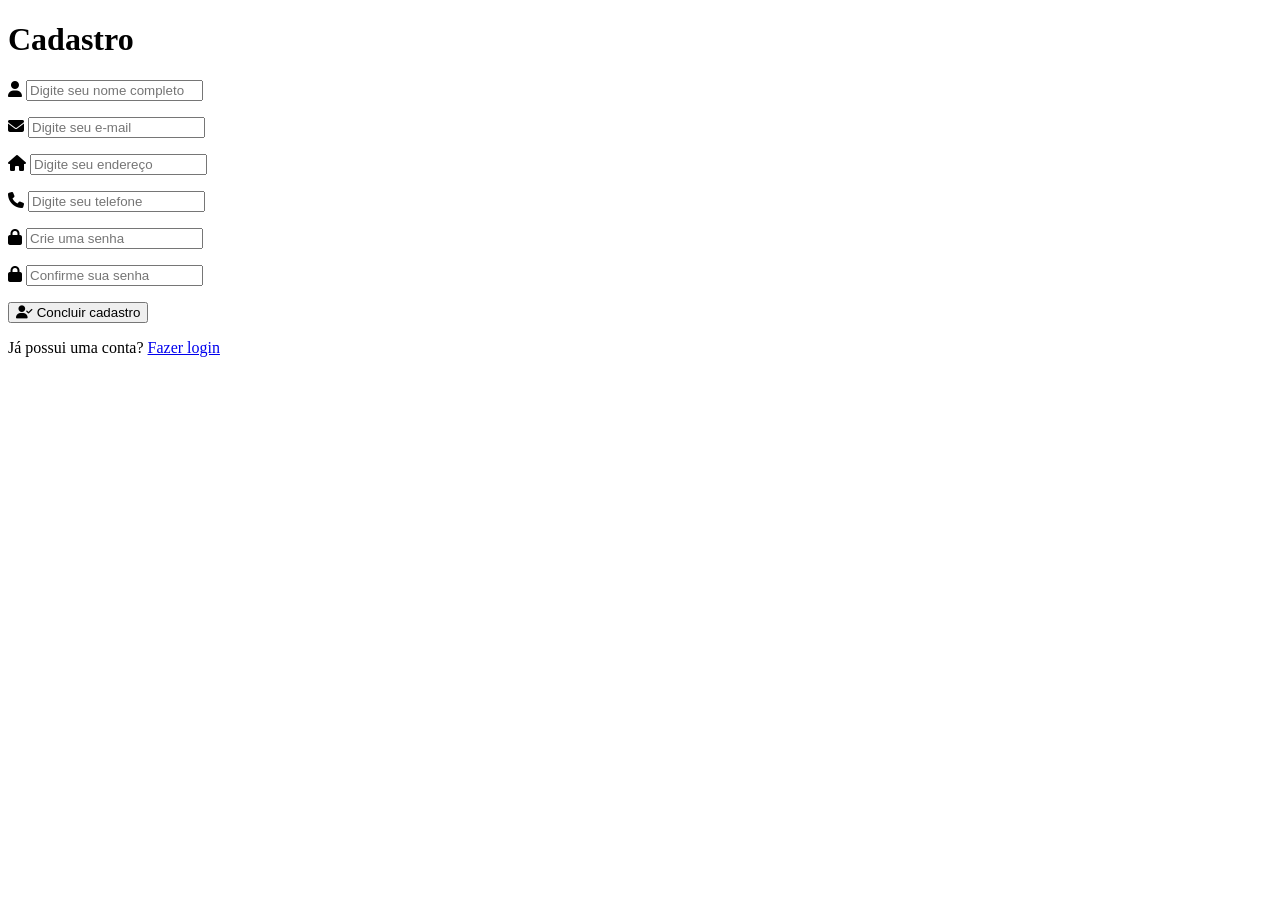
==== cadastro.html @ 2abab3e8 "Html das telas de Login, Cadastro e Pagamento" ====
<!DOCTYPE html>
<html lang="pt-BR">
<head>
    <meta charset="UTF-8">
    <meta name="viewport" content="width=device-width, initial-scale=1.0">
    <title>Cadastro - Loja Virtual</title>

    <!-- Biblioteca de ícones -->
    <link rel="stylesheet"
          href="https://cdnjs.cloudflare.com/ajax/libs/font-awesome/6.5.2/css/all.min.css">
</head>

<body>

        <main>
            <h1>Cadastro</h1>

            <form action="#" method="post">

                <p>
                    <label for="nome">
                        <i class="fa-solid fa-user"></i>
                    </label>
                    <input
                        type="text" id="nome" name="nome" placeholder="Digite seu nome completo" autocomplete="name" required>
                </p>

                <p>
                    <label for="email">
                        <i class="fa-solid fa-envelope"></i>
                    </label>
                    <input type="email" id="email" name="email" placeholder="Digite seu e-mail" autocomplete="email" required>
                </p>

                <p>
                    <label for="endereco">
                        <i class="fa-solid fa-house"></i>
                    </label>
                    <input type="text" id="endereco" name="endereco" placeholder="Digite seu endereço"  autocomplete="street-address" required>
                </p>

                <p>
                    <label for="telefone">
                        <i class="fa-solid fa-phone"></i>
                    </label>
                    <input type="tel"  id="telefone"  name="telefone"  placeholder="Digite seu telefone"  autocomplete="tel" required>
                </p>

                <p>
                    <label for="senha">
                        <i class="fa-solid fa-lock"></i>
                    </label>
                    <input type="password"  id="senha" name="senha" placeholder="Crie uma senha" autocomplete="new-password" required>
                </p>

                <p>
                    <label for="confirmar-senha">
                        <i class="fa-solid fa-lock"></i>
                    </label>
                    <input type="password" id="confirmar-senha" name="confirmar_senha"  
                    placeholder="Confirme sua senha"  autocomplete="new-password" required>
                </p>

                <button type="submit">
                    <i class="fa-solid fa-user-check"></i>
                    Concluir cadastro
                </button>

                <p>
                    Já possui uma conta?
                    <a href="login.html">Fazer login</a>
                </p>

            </form>
        </main>

    </body>
    </html>
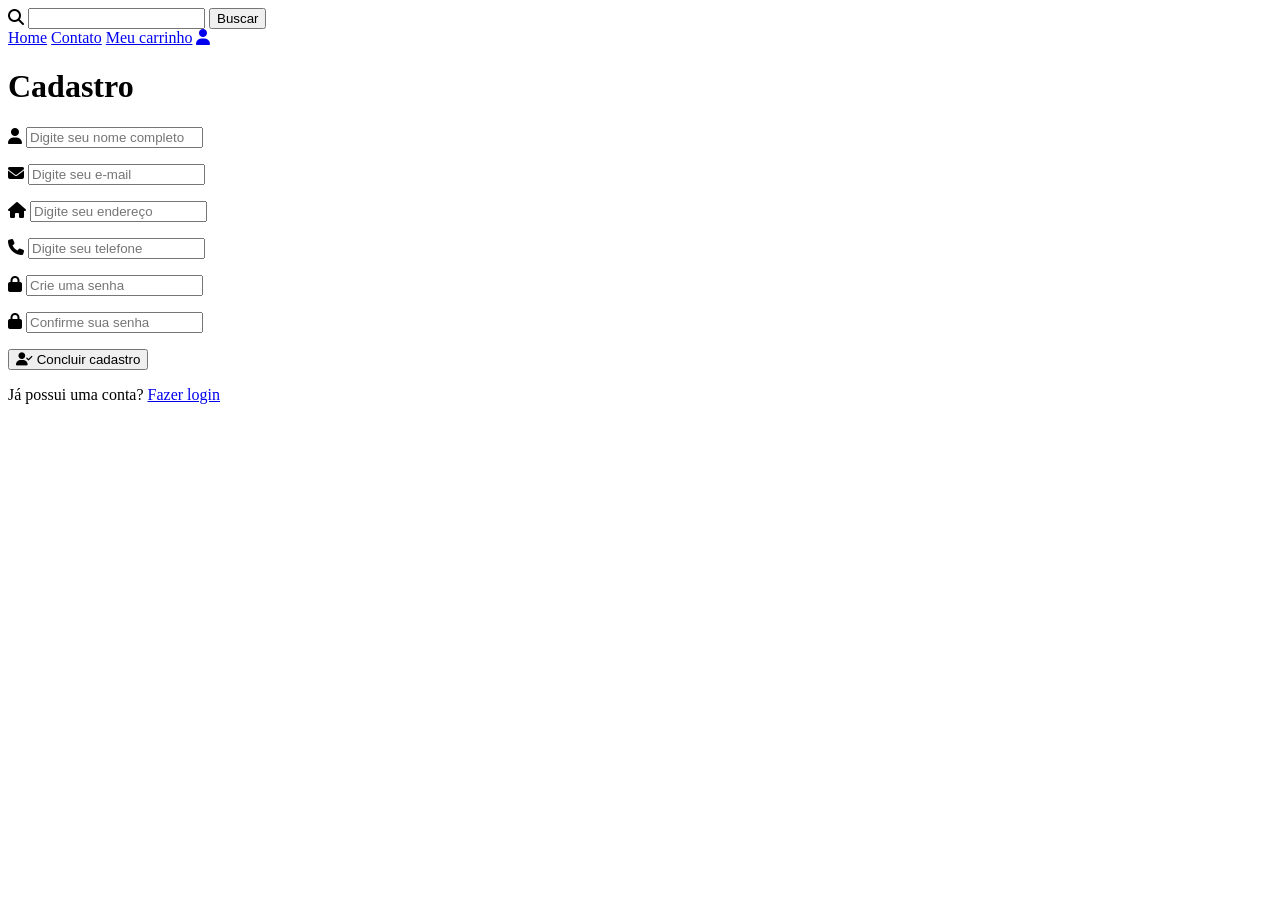
==== commit 8bc336f8: "padronização da barra de pesquisa" ====
--- a/cadastro.html
+++ b/cadastro.html
@@ -12,6 +12,24 @@
 </head>
 
 <body>
+
+        <header>
+            <nav aria-label="Navegação principal">
+                <form action="home.html" method="get" role="search">
+                    <label for="pesquisa">
+                        <i class="fa-solid fa-magnifying-glass"></i>
+                    </label>
+                    <input type="search" id="pesquisa" name="q">
+                    <button type="submit">Buscar</button>
+                </form>
+                <a href="home.html">Home</a>
+                <a href="home.html#contato">Contato</a>
+                <a href="carrinho.html">Meu carrinho</a>
+                <a href="login.html" aria-label="Minha conta">
+                    <i class="fa-solid fa-user"></i>
+                </a>
+            </nav>
+        </header>
 
         <main>
             <h1>Cadastro</h1>
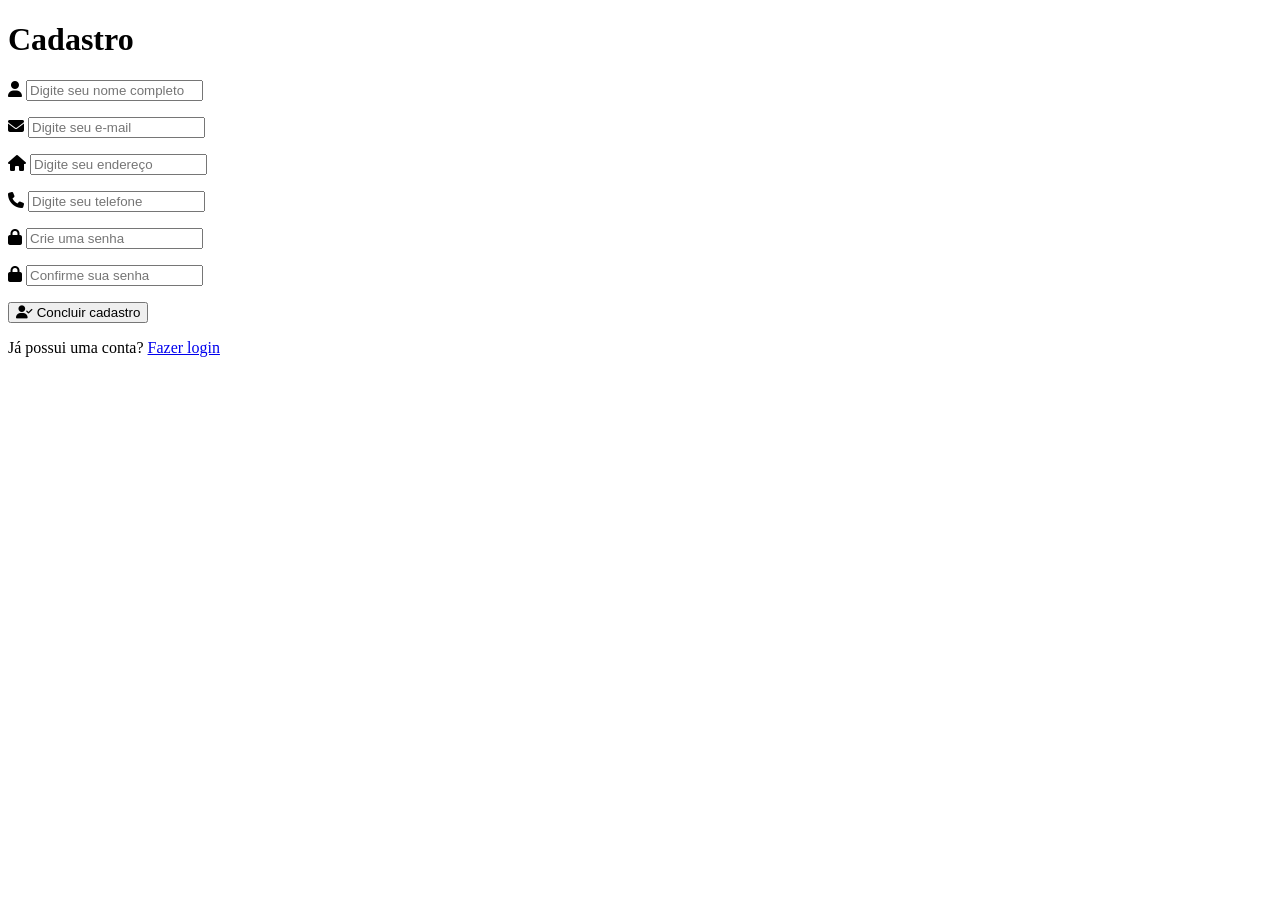
==== commit c6cab433: "Correção dos meios de pagamento" ====
--- a/cadastro.html
+++ b/cadastro.html
@@ -12,24 +12,6 @@
 </head>
 
 <body>
-
-        <header>
-            <nav aria-label="Navegação principal">
-                <form action="home.html" method="get" role="search">
-                    <label for="pesquisa">
-                        <i class="fa-solid fa-magnifying-glass"></i>
-                    </label>
-                    <input type="search" id="pesquisa" name="q">
-                    <button type="submit">Buscar</button>
-                </form>
-                <a href="home.html">Home</a>
-                <a href="home.html#contato">Contato</a>
-                <a href="carrinho.html">Meu carrinho</a>
-                <a href="login.html" aria-label="Minha conta">
-                    <i class="fa-solid fa-user"></i>
-                </a>
-            </nav>
-        </header>
 
         <main>
             <h1>Cadastro</h1>
@@ -93,5 +75,6 @@
             </form>
         </main>
 
+        <script src="script.js"></script>
     </body>
     </html>
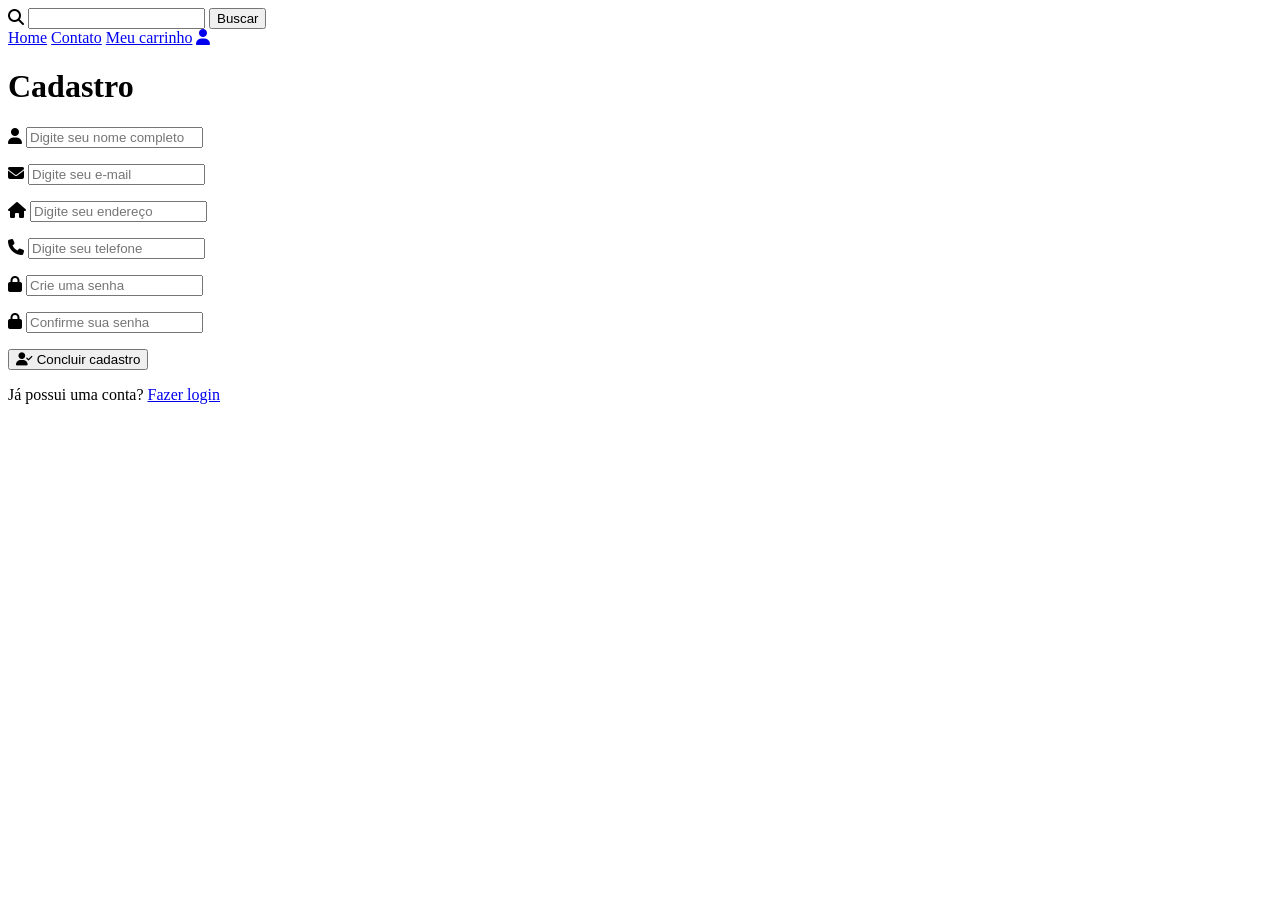
==== commit ff241b55: "Merge origin/main Co-authored-by: Copilot <223556219+Copilot@users.noreply.github.com>" ====
--- a/cadastro.html
+++ b/cadastro.html
@@ -12,6 +12,24 @@
 </head>
 
 <body>
+
+        <header>
+            <nav aria-label="Navegação principal">
+                <form action="home.html" method="get" role="search">
+                    <label for="pesquisa">
+                        <i class="fa-solid fa-magnifying-glass"></i>
+                    </label>
+                    <input type="search" id="pesquisa" name="q">
+                    <button type="submit">Buscar</button>
+                </form>
+                <a href="home.html">Home</a>
+                <a href="home.html#contato">Contato</a>
+                <a href="carrinho.html">Meu carrinho</a>
+                <a href="login.html" aria-label="Minha conta">
+                    <i class="fa-solid fa-user"></i>
+                </a>
+            </nav>
+        </header>
 
         <main>
             <h1>Cadastro</h1>
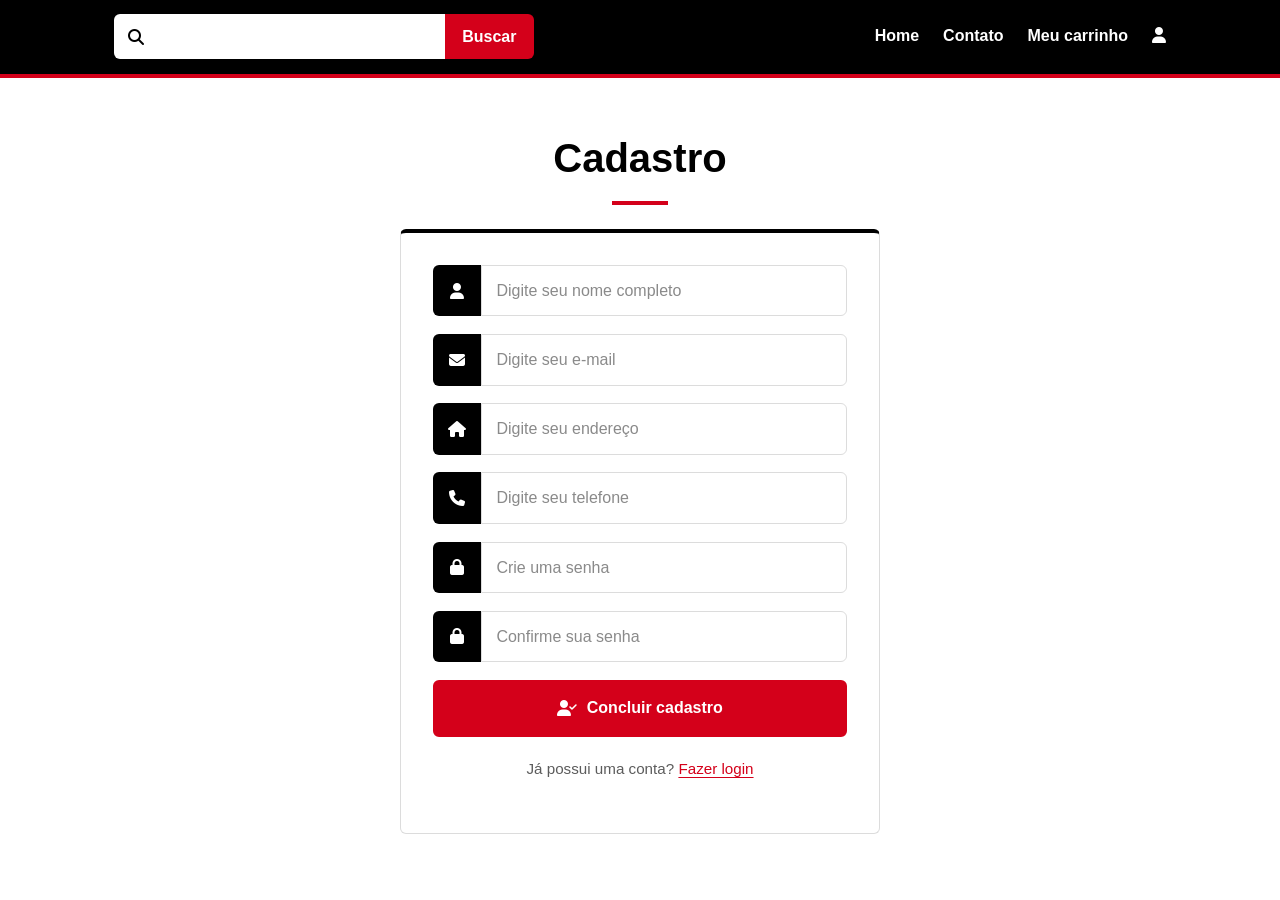
==== commit 339a22ab: "Add styles.css to multiple HTML files for consistent styling" ====
--- a/cadastro.html
+++ b/cadastro.html
@@ -9,6 +9,7 @@
     <!-- Biblioteca de ícones -->
     <link rel="stylesheet"
           href="https://cdnjs.cloudflare.com/ajax/libs/font-awesome/6.5.2/css/all.min.css">
+    <link rel="stylesheet" href="styles.css">
 </head>
 
 <body>
--- a/styles.css
+++ b/styles.css
@@ -0,0 +1,540 @@
+/* =========================================================================
+   COMPSIS-SHOP - styles.css (Folha de estilos completa)
+   Paleta: preto, vermelho e branco
+   ========================================================================= */
+
+:root {
+    --preto: #000000;
+    --vermelho: #d4001a;
+    --vermelho-escuro: #9f0014;
+    --branco: #ffffff;
+    --cinza-claro: #f7f7f7;
+    --cinza-borda: #dcdcdc;
+    --cinza-texto: #5c5c5c;
+    --raio: 6px;
+}
+
+*,
+*::before,
+*::after {
+    box-sizing: border-box;
+}
+
+body {
+    margin: 0;
+    min-height: 100vh;
+    display: flex;
+    flex-direction: column;
+    font-family: "Segoe UI", "Helvetica Neue", Arial, sans-serif;
+    line-height: 1.6;
+    color: var(--preto);
+    background: var(--branco);
+}
+
+a {
+    color: var(--vermelho);
+    text-underline-offset: 3px;
+}
+
+a:hover {
+    color: var(--preto);
+}
+
+:focus-visible {
+    outline: 3px solid var(--vermelho);
+    outline-offset: 2px;
+}
+
+/* ---------- Cabeçalho ---------- */
+header {
+    background: var(--preto);
+    border-bottom: 4px solid var(--vermelho);
+}
+
+header nav {
+    max-width: 1100px;
+    margin: 0 auto;
+    padding: 0.9rem 1.5rem;
+    display: flex;
+    flex-wrap: wrap;
+    align-items: center;
+    gap: 0.5rem 1.5rem;
+}
+
+header nav a {
+    color: var(--branco);
+    text-decoration: none;
+    font-weight: 600;
+    padding: 0.35rem 0;
+    border-bottom: 2px solid transparent;
+    transition: border-color 0.2s;
+}
+
+header nav a:hover,
+header nav a[aria-current="page"] {
+    color: var(--branco);
+    border-bottom-color: var(--vermelho);
+}
+
+/* Busca no Header */
+header form {
+    display: flex;
+    flex: 1 1 260px;
+    max-width: 420px;
+    margin-right: auto;
+}
+
+header form label {
+    display: flex;
+    align-items: center;
+    padding: 0 0.9rem;
+    color: var(--preto);
+    background: var(--branco);
+    border-radius: var(--raio) 0 0 var(--raio);
+}
+
+header form input {
+    flex: 1;
+    min-width: 0;
+    padding: 0.6rem 0.5rem;
+    font: inherit;
+    border: 0;
+    border-radius: 0;
+}
+
+header form input:focus {
+    outline: none;
+}
+
+header form button {
+    padding: 0.6rem 1.1rem;
+    font: inherit;
+    font-weight: 700;
+    color: var(--branco);
+    background: var(--vermelho);
+    border: 0;
+    border-radius: 0 var(--raio) var(--raio) 0;
+    cursor: pointer;
+    transition: background 0.2s;
+}
+
+header form button:hover {
+    background: var(--vermelho-escuro);
+}
+
+/* ---------- Conteúdo Principal ---------- */
+main {
+    flex: 1;
+    width: 100%;
+    max-width: 1100px;
+    margin: 0 auto;
+    padding: 3rem 1.5rem;
+}
+
+main h1 {
+    margin: 0 0 1.5rem;
+    text-align: center;
+    font-size: clamp(1.8rem, 4vw, 2.5rem);
+    font-weight: 800;
+}
+
+main h1::after {
+    content: "";
+    display: block;
+    width: 56px;
+    height: 4px;
+    margin: 0.7rem auto 0;
+    background: var(--vermelho);
+}
+
+main > p {
+    text-align: center;
+    color: var(--cinza-texto);
+    margin-bottom: 2rem;
+}
+
+/* ---------- Home: Seção Boas-vindas (Hero) ---------- */
+section[aria-labelledby="boas-vindas"] {
+    text-align: center;
+    padding: 2.5rem 1.5rem;
+    margin-bottom: 3rem;
+    background: var(--cinza-claro);
+    border: 1px solid var(--cinza-borda);
+    border-top: 4px solid var(--preto);
+    border-radius: var(--raio);
+}
+
+section[aria-labelledby="boas-vindas"] p {
+    font-size: 1.1rem;
+    color: var(--cinza-texto);
+    margin: 0 auto 1.5rem;
+    max-width: 600px;
+}
+
+section[aria-labelledby="boas-vindas"] a {
+    display: inline-block;
+    padding: 0.75rem 1.6rem;
+    font-weight: 700;
+    text-decoration: none;
+    color: var(--branco);
+    background: var(--vermelho);
+    border-radius: var(--raio);
+    transition: background 0.2s;
+}
+
+section[aria-labelledby="boas-vindas"] a:hover {
+    background: var(--preto);
+    color: var(--branco);
+}
+
+/* ---------- Home: Catálogo de Produtos ---------- */
+#produtos {
+    display: grid;
+    grid-template-columns: repeat(auto-fill, minmax(240px, 1fr));
+    gap: 1.5rem;
+}
+
+#produtos > h2 {
+    grid-column: 1 / -1;
+    margin: 0 0 0.5rem;
+    font-size: 1.6rem;
+    border-left: 4px solid var(--vermelho);
+    padding-left: 0.75rem;
+}
+
+.card-produto {
+    display: flex;
+    flex-direction: column;
+    padding: 1.5rem;
+    background: var(--branco);
+    border: 1px solid var(--cinza-borda);
+    border-top: 4px solid var(--preto);
+    border-radius: var(--raio);
+    text-align: center;
+    transition: transform 0.2s, box-shadow 0.2s;
+}
+
+.card-produto:hover {
+    transform: translateY(-3px);
+    box-shadow: 0 6px 18px rgba(0, 0, 0, 0.08);
+}
+
+.card-produto h3 {
+    margin: 0 0 0.5rem;
+    font-size: 1.15rem;
+}
+
+.card-produto .icone-produto {
+    font-size: 3rem;
+    margin: 0.5rem 0;
+}
+
+.card-produto p {
+    margin: 0.4rem 0;
+    color: var(--cinza-texto);
+}
+
+.card-produto p strong {
+    display: block;
+    font-size: 1.35rem;
+    color: var(--preto);
+    margin: 0.5rem 0;
+}
+
+.card-produto .btn-adicionar-carrinho {
+    margin-top: auto;
+    padding: 0.7rem 1rem;
+    font: inherit;
+    font-weight: 700;
+    color: var(--branco);
+    background: var(--vermelho);
+    border: 2px solid var(--vermelho);
+    border-radius: var(--raio);
+    cursor: pointer;
+    transition: background 0.2s, border-color 0.2s;
+}
+
+.card-produto .btn-adicionar-carrinho:hover {
+    background: var(--preto);
+    border-color: var(--preto);
+}
+
+.card-produto a {
+    margin-top: 0.6rem;
+    font-size: 0.9rem;
+    font-weight: 600;
+}
+
+/* ---------- Carrinho de Compras ---------- */
+#secao-itens-carrinho {
+    margin-bottom: 2.5rem;
+}
+
+#secao-itens-carrinho h2,
+section[aria-labelledby="resumo-pedido"] h2 {
+    font-size: 1.4rem;
+    border-left: 4px solid var(--vermelho);
+    padding-left: 0.75rem;
+    margin-bottom: 1.2rem;
+}
+
+#lista-carrinho {
+    display: grid;
+    grid-template-columns: repeat(auto-fill, minmax(280px, 1fr));
+    gap: 1.5rem;
+}
+
+.item-carrinho {
+    padding: 1.5rem;
+    background: var(--branco);
+    border: 1px solid var(--cinza-borda);
+    border-top: 4px solid var(--preto);
+    border-radius: var(--raio);
+    display: flex;
+    flex-direction: column;
+    gap: 0.5rem;
+}
+
+.item-carrinho h3 {
+    margin: 0;
+    font-size: 1.15rem;
+}
+
+.item-carrinho p {
+    margin: 0;
+}
+
+.item-carrinho label {
+    font-weight: 600;
+    font-size: 0.9rem;
+    margin-top: 0.4rem;
+}
+
+.item-carrinho .input-quantidade {
+    width: 90px;
+    padding: 0.45rem 0.6rem;
+    font: inherit;
+    border: 1px solid var(--cinza-borda);
+    border-radius: var(--raio);
+}
+
+.item-carrinho .btn-remover-item {
+    margin-top: 0.5rem;
+    padding: 0.55rem 1rem;
+    font: inherit;
+    font-weight: 600;
+    color: var(--vermelho);
+    background: var(--branco);
+    border: 1px solid var(--vermelho);
+    border-radius: var(--raio);
+    cursor: pointer;
+    transition: background 0.2s, color 0.2s;
+}
+
+.item-carrinho .btn-remover-item:hover {
+    background: var(--vermelho);
+    color: var(--branco);
+}
+
+section[aria-labelledby="resumo-pedido"] {
+    max-width: 480px;
+    margin: 0 auto;
+    padding: 1.75rem;
+    background: var(--cinza-claro);
+    border: 1px solid var(--cinza-borda);
+    border-top: 4px solid var(--preto);
+    border-radius: var(--raio);
+}
+
+section[aria-labelledby="resumo-pedido"] p {
+    margin: 0.5rem 0;
+    font-size: 1.05rem;
+}
+
+#btn-finalizar-pedido {
+    display: block;
+    margin-top: 1.25rem;
+    padding: 0.85rem 1.4rem;
+    text-align: center;
+    text-decoration: none;
+    font-weight: 700;
+    color: var(--branco);
+    background: var(--vermelho);
+    border-radius: var(--raio);
+    transition: background 0.2s;
+}
+
+#btn-finalizar-pedido:hover {
+    background: var(--preto);
+    color: var(--branco);
+}
+
+/* ---------- Formulários (Login, Cadastro e Pagamento) ---------- */
+main form {
+    max-width: 480px;
+    margin: 0 auto;
+    padding: 2rem;
+    background: var(--branco);
+    border: 1px solid var(--cinza-borda);
+    border-top: 4px solid var(--preto);
+    border-radius: var(--raio);
+}
+
+/* Grupos de pagamento e entrega */
+#selecao-pagamento,
+.grupo-dados {
+    margin-bottom: 1.5rem;
+    padding-bottom: 1rem;
+    border-bottom: 1px solid var(--cinza-borda);
+}
+
+.grupo-dados h2 {
+    margin: 0 0 1rem;
+    font-size: 1.2rem;
+    display: flex;
+    align-items: center;
+    gap: 0.5rem;
+}
+
+#selecao-pagamento label {
+    display: block;
+    font-weight: 700;
+    margin-bottom: 0.5rem;
+}
+
+/* Campos com ícone ao lado (Login e Cadastro) */
+main form > p {
+    display: flex;
+    margin: 0 0 1.1rem;
+}
+
+main form > p > label {
+    display: flex;
+    align-items: center;
+    justify-content: center;
+    flex: 0 0 3rem;
+    color: var(--branco);
+    background: var(--preto);
+    border-radius: var(--raio) 0 0 var(--raio);
+}
+
+main form > p > input {
+    flex: 1;
+    min-width: 0;
+    padding: 0.75rem 0.9rem;
+    font: inherit;
+    color: var(--preto);
+    background: var(--branco);
+    border: 1px solid var(--cinza-borda);
+    border-radius: 0 var(--raio) var(--raio) 0;
+}
+
+/* Campos empilhados nas seções de Pagamento */
+.grupo-dados p {
+    display: flex;
+    flex-direction: column;
+    gap: 0.35rem;
+    margin: 0 0 1rem;
+}
+
+.grupo-dados label {
+    font-weight: 600;
+    font-size: 0.95rem;
+}
+
+.grupo-dados input,
+main form select {
+    width: 100%;
+    padding: 0.75rem 0.9rem;
+    font: inherit;
+    color: var(--preto);
+    background: var(--branco);
+    border: 1px solid var(--cinza-borda);
+    border-radius: var(--raio);
+}
+
+main form input::placeholder {
+    color: #8a8a8a;
+}
+
+main form input:focus,
+main form select:focus {
+    outline: none;
+    border-color: var(--vermelho);
+    box-shadow: 0 0 0 3px rgba(212, 0, 26, 0.18);
+}
+
+/* Linha de links auxiliares nos formulários */
+main form p:has(a) {
+    display: block;
+    margin: 1.25rem 0;
+    text-align: center;
+    font-size: 0.95rem;
+    color: var(--cinza-texto);
+}
+
+/* Botões principais dos formulários */
+main form button {
+    display: flex;
+    align-items: center;
+    justify-content: center;
+    gap: 0.6rem;
+    width: 100%;
+    padding: 0.85rem 1.4rem;
+    font: inherit;
+    font-weight: 700;
+    color: var(--branco);
+    background: var(--vermelho);
+    border: 2px solid var(--vermelho);
+    border-radius: var(--raio);
+    cursor: pointer;
+    transition: background 0.2s, border-color 0.2s;
+}
+
+main form button:hover {
+    background: var(--preto);
+    border-color: var(--preto);
+}
+
+/* ---------- Rodapé ---------- */
+footer {
+    margin-top: auto;
+    padding: 2rem 1.5rem;
+    text-align: center;
+    color: var(--branco);
+    background: var(--preto);
+    border-top: 4px solid var(--vermelho);
+}
+
+footer h2 {
+    margin: 0 0 0.5rem;
+    font-size: 1.3rem;
+}
+
+footer p {
+    margin: 0.25rem 0;
+    font-size: 0.95rem;
+    color: var(--cinza-borda);
+}
+
+/* ---------- Responsividade (Celular) ---------- */
+@media (max-width: 640px) {
+    main {
+        padding: 2rem 1rem;
+    }
+
+    main form {
+        padding: 1.25rem;
+    }
+
+    header form {
+        flex-basis: 100%;
+        max-width: none;
+    }
+}
+
+@media (prefers-reduced-motion: reduce) {
+    * {
+        transition: none !important;
+    }
+}
